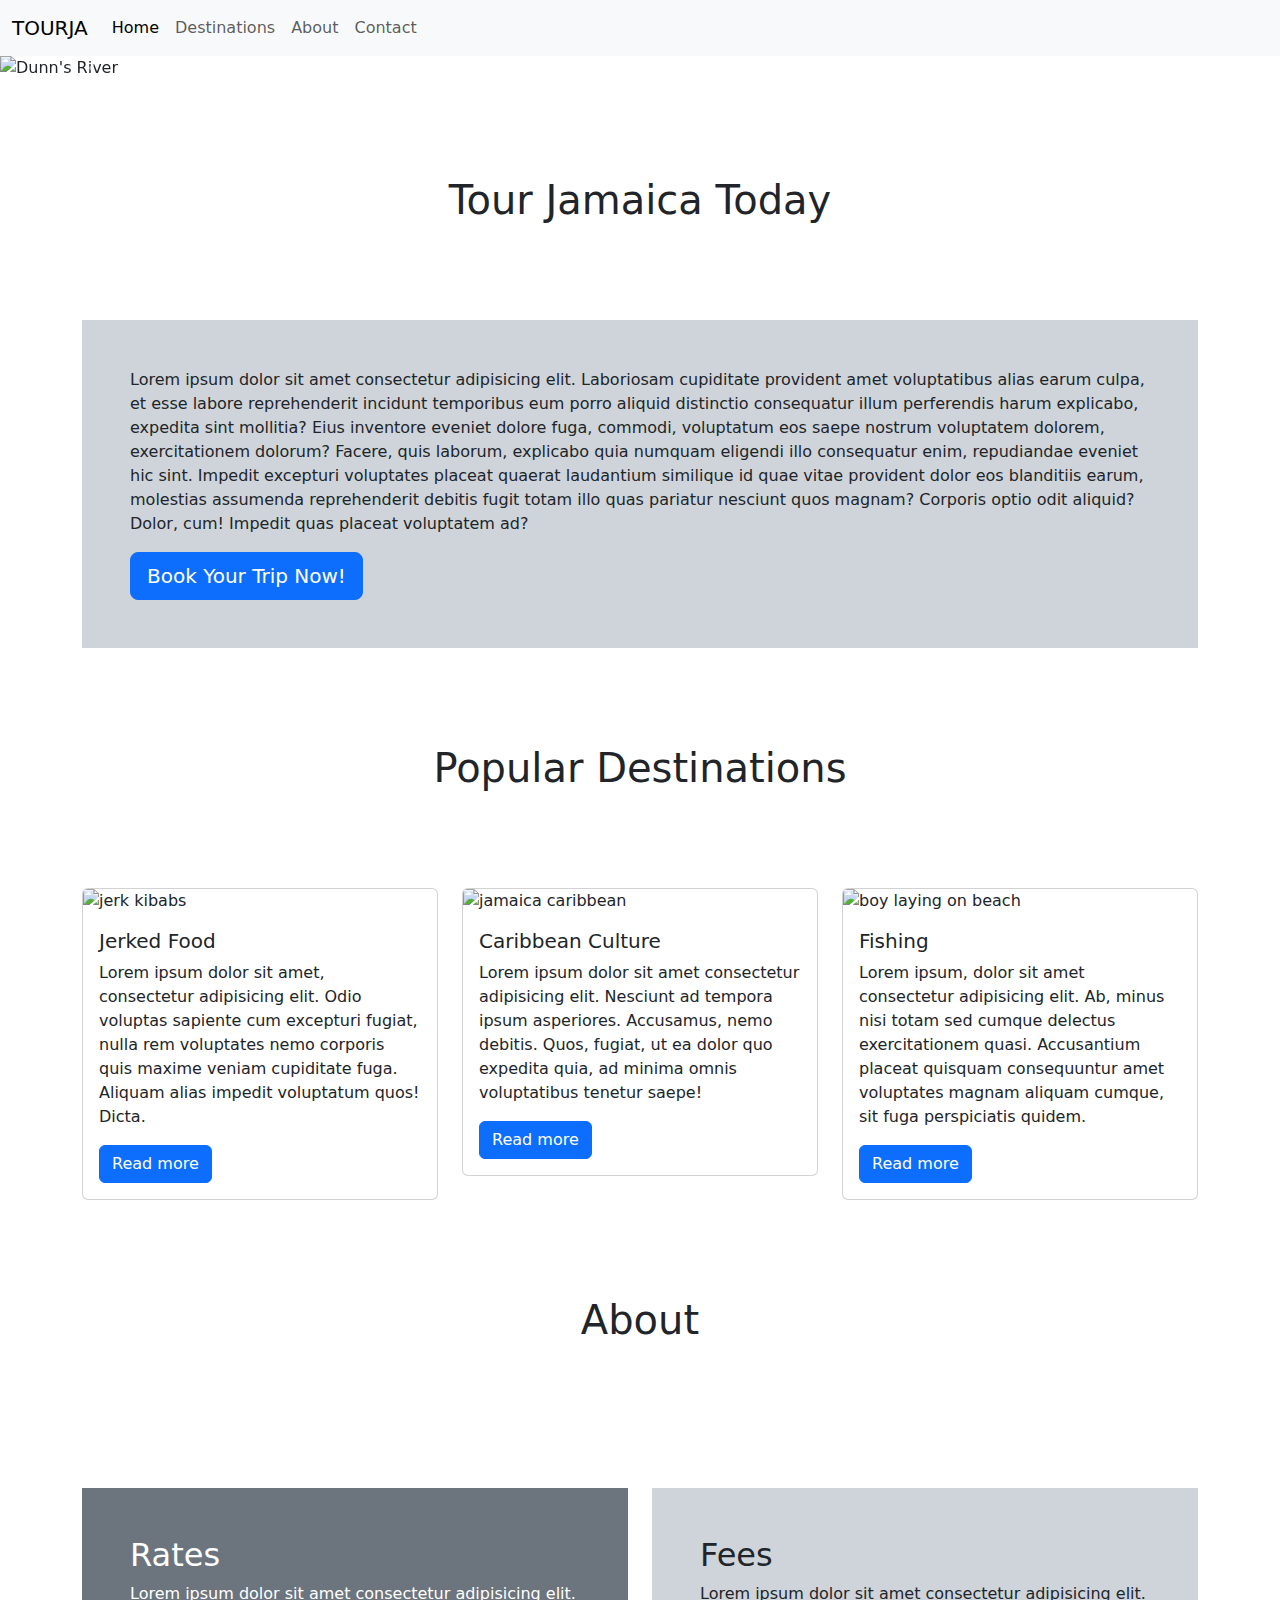
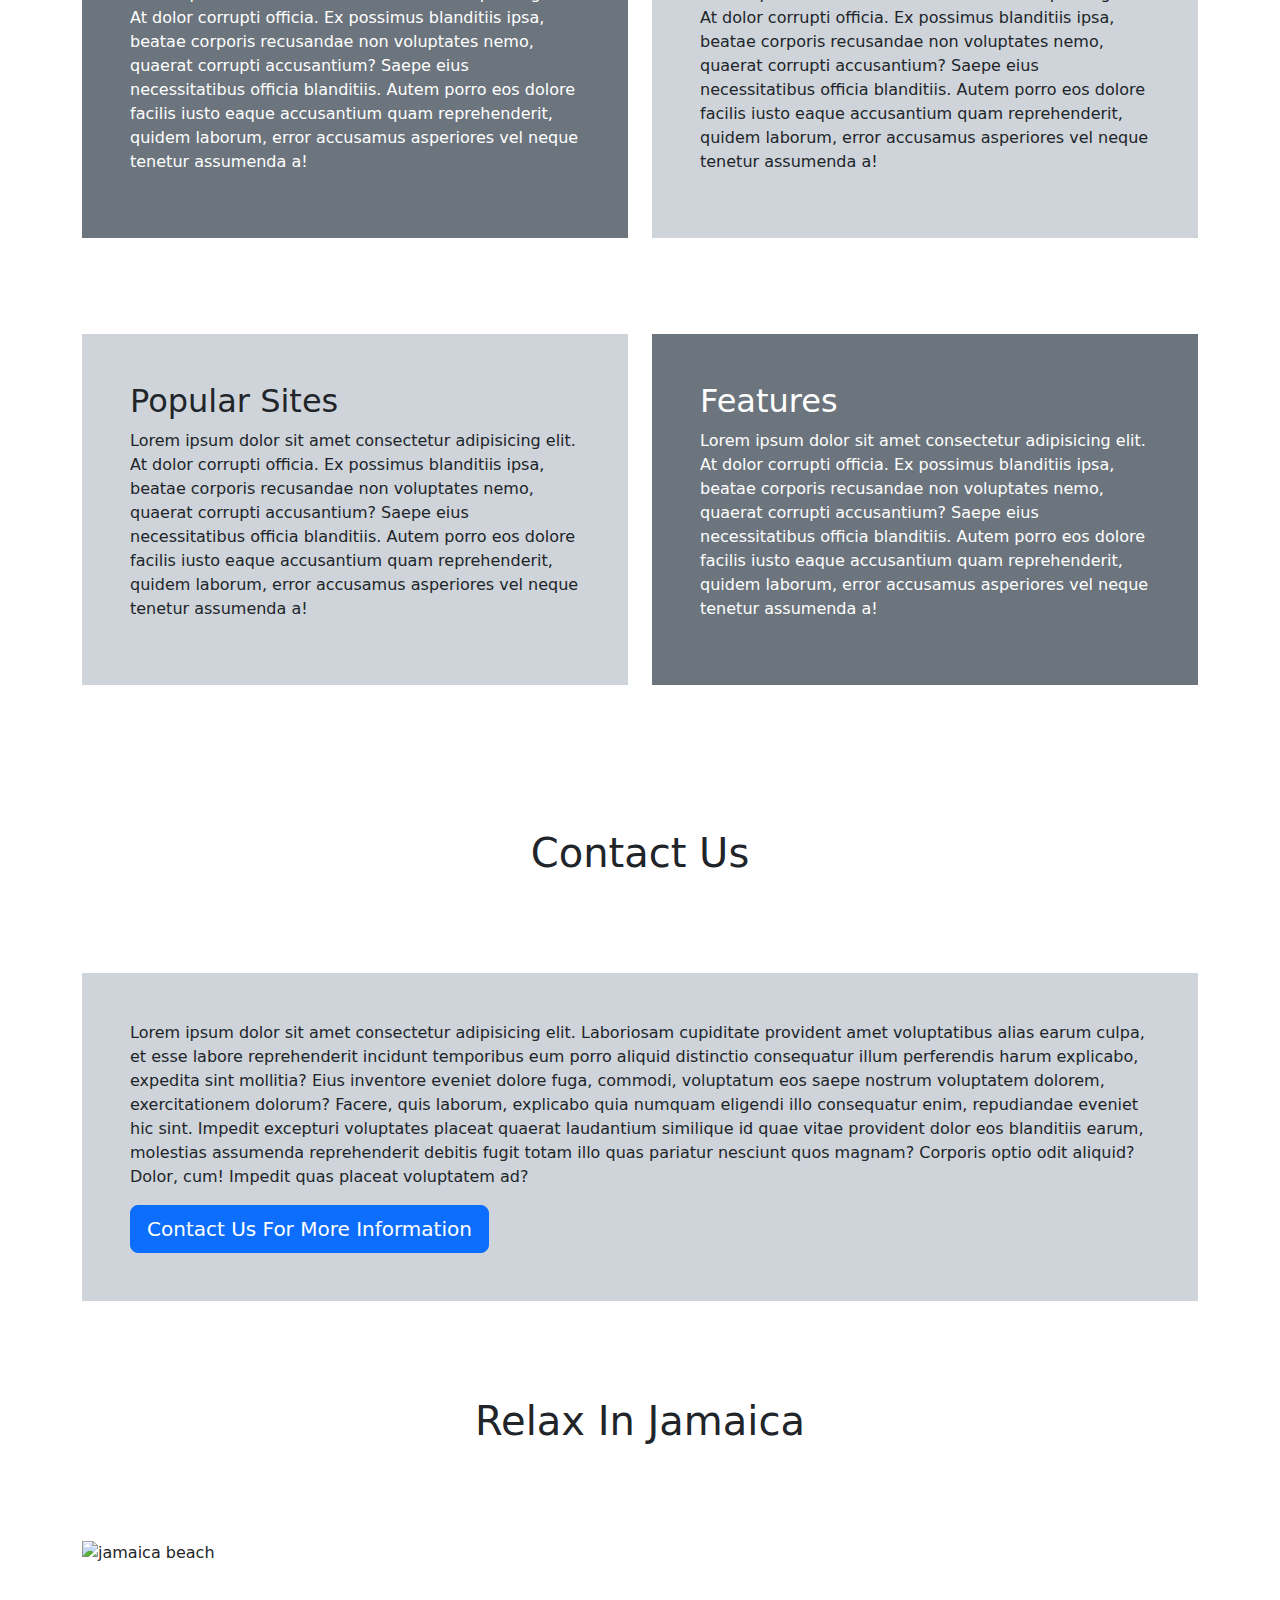
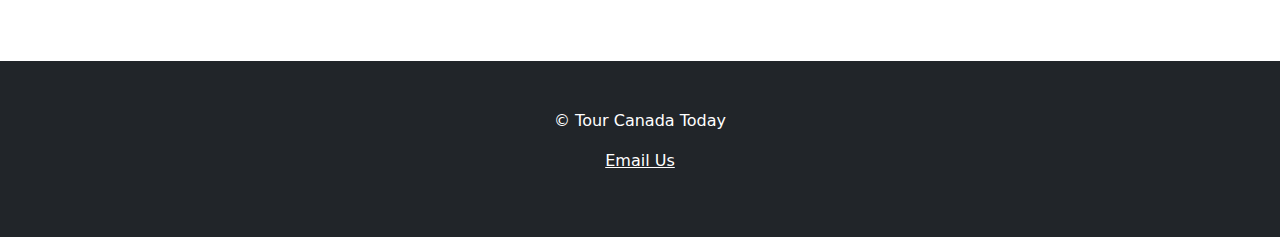
==== projects/tourja/index.html @ a2c74f95 "PROJECTS" ====
<!DOCTYPE html>
<html lang="en">
<head>
    <meta charset="UTF-8">
    <meta name="viewport" content="width=device-width, initial-scale=1.0">
    <!-- Latest compiled and minified CSS -->
    <link href="https://cdn.jsdelivr.net/npm/bootstrap@5.3.3/dist/css/bootstrap.min.css" rel="stylesheet">
    <title>TOURJA</title>
</head>
<body>
    
    <nav class="navbar navbar-expand-lg bg-body-tertiary sticky-top">

        <div class="container-fluid">
          <a class="navbar-brand" href="./index.html">TOURJA</a>
          <button class="navbar-toggler" type="button" data-bs-toggle="collapse" data-bs-target="#navbarNav" aria-controls="navbarNav" aria-expanded="false" aria-label="Toggle navigation">
            <span class="navbar-toggler-icon"></span>
          </button>
          <div class="collapse navbar-collapse" id="navbarNav">
            <ul class="navbar-nav">
              <li class="nav-item">
                <a class="nav-link active" aria-current="page" href="#carouselExampleIndicators">Home</a>
              </li>
              <li class="nav-item">
                <a class="nav-link" href="#destinations">Destinations</a>
              </li>
              <li class="nav-item">
                <a class="nav-link" href="#about">About</a>
              </li>
              <li class="nav-item">
                <a class="nav-link" href="#contact">Contact</a>
              </li>
            </ul>
          </div>
        </div>

    </nav>
    
    
    <div id="carouselExampleIndicators" class="carousel slide">
        <div class="carousel-indicators">
          <button type="button" data-bs-target="#carouselExampleIndicators" data-bs-slide-to="0" class="active" aria-current="true" aria-label="Slide 1"></button>
          <button type="button" data-bs-target="#carouselExampleIndicators" data-bs-slide-to="1" aria-label="Slide 2"></button>
          <button type="button" data-bs-target="#carouselExampleIndicators" data-bs-slide-to="2" aria-label="Slide 3"></button>
          <button type="button" data-bs-target="#carouselExampleIndicators" data-bs-slide-to="3" aria-label="Slide 4"></button>
        </div>
        <div class="carousel-inner">
          <div class="carousel-item active">
            <img src="https://cdn.pixabay.com/photo/2017/08/29/22/20/jamaica-2695087_1280.jpg" class="d-block w-100" alt="Dunn's River">
          </div>
          <div class="carousel-item">
            <img src="https://cdn.pixabay.com/photo/2017/06/16/16/07/jamaica-2409533_1280.jpg" class="d-block w-100" alt="negril beach">
          </div>
          <div class="carousel-item">
            <img src="https://cdn.pixabay.com/photo/2020/01/23/00/50/sky-4786640_1280.jpg" class="d-block w-100" alt="jamaica train">
          </div>
          <div class="carousel-item">
            <img src="https://cdn.pixabay.com/photo/2012/02/17/14/53/fisherman-14156_1280.jpg" class="d-block w-100" alt="fisher men">
          </div>
        </div>
        <button class="carousel-control-prev" type="button" data-bs-target="#carouselExampleIndicators" data-bs-slide="prev">
          <span class="carousel-control-prev-icon" aria-hidden="true"></span>
          <span class="visually-hidden">Previous</span>
        </button>
        <button class="carousel-control-next" type="button" data-bs-target="#carouselExampleIndicators" data-bs-slide="next">
          <span class="carousel-control-next-icon" aria-hidden="true"></span>
          <span class="visually-hidden">Next</span>
        </button>
      </div>
    

    <main class="container">

        <h1 class="text-center p-5 my-5">Tour Jamaica Today</h1>

        <div class="w-100 bg-dark-subtle p-5 mb-5">
            <p>
                Lorem ipsum dolor sit amet consectetur adipisicing elit. Laboriosam cupiditate provident amet voluptatibus alias earum culpa, et esse labore reprehenderit incidunt temporibus eum porro aliquid distinctio consequatur illum perferendis harum explicabo, expedita sint mollitia? Eius inventore eveniet dolore fuga, commodi, voluptatum eos saepe nostrum voluptatem dolorem, exercitationem dolorum? Facere, quis laborum, explicabo quia numquam eligendi illo consequatur enim, repudiandae eveniet hic sint. Impedit excepturi voluptates placeat quaerat laudantium similique id quae vitae provident dolor eos blanditiis earum, molestias assumenda reprehenderit debitis fugit totam illo quas pariatur nesciunt quos magnam? Corporis optio odit aliquid? Dolor, cum! Impedit quas placeat voluptatem ad?
            </p>
            <button type="button" class="btn btn-primary btn-lg">Book Your Trip Now!</button>
        </div>


        <h2 id="destinations" class="fs-1 text-center p-5 my-5">Popular Destinations</h2>

        <div class="row">

            <div class="col">
                <div class="card">
                    <img src="https://cdn.pixabay.com/photo/2017/09/30/08/22/caribbean-2801439_1280.jpg" class="card-img-top" alt="jerk kibabs">
                    <div class="card-body">
                        <h5 class="card-title">Jerked Food</h5>
                        <p class="card-text">
                            Lorem ipsum dolor sit amet, consectetur adipisicing elit. Odio voluptas sapiente cum excepturi fugiat, nulla rem voluptates nemo corporis quis maxime veniam cupiditate fuga. Aliquam alias impedit voluptatum quos! Dicta.
                        </p>
                        <a href="#" class="btn btn-primary">Read more</a>
                    </div>
                  </div>
            </div>

            <div class="col">
                <div class="card">
                    <img src="https://cdn.pixabay.com/photo/2024/02/12/21/33/jamaica-8569623_1280.jpg" class="card-img-top" alt="jamaica caribbean">
                    <div class="card-body">
                      <h5 class="card-title">Caribbean Culture</h5>
                      <p class="card-text">Lorem ipsum dolor sit amet consectetur adipisicing elit. Nesciunt ad tempora ipsum asperiores. Accusamus, nemo debitis. Quos, fugiat, ut ea dolor quo expedita quia, ad minima omnis voluptatibus tenetur saepe!</p>
                      <a href="#" class="btn btn-primary">Read more</a>
                    </div>
                  </div>
            </div>

            <div class="col">
                <div class="card">
                    <img src="https://cdn.pixabay.com/photo/2012/02/17/14/51/jamaica-14029_1280.jpg" class="card-img-top" alt="boy laying on beach">
                    <div class="card-body">
                      <h5 class="card-title">Fishing</h5>
                      <p class="card-text">Lorem ipsum, dolor sit amet consectetur adipisicing elit. Ab, minus nisi totam sed cumque delectus exercitationem quasi. Accusantium placeat quisquam consequuntur amet voluptates magnam aliquam cumque, sit fuga perspiciatis quidem.</p>
                      <a href="#" class="btn btn-primary">Read more</a>
                    </div>
                  </div>
            </div>
            
        </div>


        <h2 id="about" class="fs-1 text-center p-5 my-5">About</h2>

        <div class="row">
            <div class="col-6">
                <div class="bg-secondary text-white p-5 my-5">
                    <h2>Rates</h2>
                    <p>
                        Lorem ipsum dolor sit amet consectetur adipisicing elit. At dolor corrupti officia. Ex possimus blanditiis ipsa, beatae corporis recusandae non voluptates nemo, quaerat corrupti accusantium? Saepe eius necessitatibus officia blanditiis. Autem porro eos dolore facilis iusto eaque accusantium quam reprehenderit, quidem laborum, error accusamus asperiores vel neque tenetur assumenda a!
                    </p>
                </div>
            </div>

            <div class="col-6">
                <div class="bg-dark-subtle p-5 my-5">
                    <h2>Fees </h2>
                    <p>
                        Lorem ipsum dolor sit amet consectetur adipisicing elit. At dolor corrupti officia. Ex possimus blanditiis ipsa, beatae corporis recusandae non voluptates nemo, quaerat corrupti accusantium? Saepe eius necessitatibus officia blanditiis. Autem porro eos dolore facilis iusto eaque accusantium quam reprehenderit, quidem laborum, error accusamus asperiores vel neque tenetur assumenda a!
                    </p>
                </div>
            </div>

            <div class="col-6">
                <div class="bg-dark-subtle p-5 my-5">
                    <h2>Popular Sites</h2>
                    <p>
                        Lorem ipsum dolor sit amet consectetur adipisicing elit. At dolor corrupti officia. Ex possimus blanditiis ipsa, beatae corporis recusandae non voluptates nemo, quaerat corrupti accusantium? Saepe eius necessitatibus officia blanditiis. Autem porro eos dolore facilis iusto eaque accusantium quam reprehenderit, quidem laborum, error accusamus asperiores vel neque tenetur assumenda a!
                    </p>
                </div>
            </div>

            <div class="col-6">
                <div class="bg-secondary text-white p-5 my-5">
                    <h2>Features</h2>
                    <p>
                        Lorem ipsum dolor sit amet consectetur adipisicing elit. At dolor corrupti officia. Ex possimus blanditiis ipsa, beatae corporis recusandae non voluptates nemo, quaerat corrupti accusantium? Saepe eius necessitatibus officia blanditiis. Autem porro eos dolore facilis iusto eaque accusantium quam reprehenderit, quidem laborum, error accusamus asperiores vel neque tenetur assumenda a!
                    </p>
                </div>
            </div>
        </div>


        <h2 id="contact" class="fs-1 text-center p-5 my-5">Contact Us</h2>

        <div class="w-100 bg-dark-subtle p-5 mb-5">
            <p>
                Lorem ipsum dolor sit amet consectetur adipisicing elit. Laboriosam cupiditate provident amet voluptatibus alias earum culpa, et esse labore reprehenderit incidunt temporibus eum porro aliquid distinctio consequatur illum perferendis harum explicabo, expedita sint mollitia? Eius inventore eveniet dolore fuga, commodi, voluptatum eos saepe nostrum voluptatem dolorem, exercitationem dolorum? Facere, quis laborum, explicabo quia numquam eligendi illo consequatur enim, repudiandae eveniet hic sint. Impedit excepturi voluptates placeat quaerat laudantium similique id quae vitae provident dolor eos blanditiis earum, molestias assumenda reprehenderit debitis fugit totam illo quas pariatur nesciunt quos magnam? Corporis optio odit aliquid? Dolor, cum! Impedit quas placeat voluptatem ad?
            </p>
            <button type="button" class="btn btn-primary btn-lg"><a href="mailto: email@gmail.com" class="text-white text-decoration-none">Contact Us For More Information</a></button>
        </div>


        <h2 id="contact" class="fs-1 text-center p-5 my-5">Relax In Jamaica </h2>
        <img 
            src="https://cdn.pixabay.com/photo/2019/12/25/03/24/beach-4717768_1280.jpg" 
            alt="jamaica beach"
            class="w-100 mb-5"
        >


    </main>

    <footer class="bg-dark mt-5 p-5 text-white text-center">
        <p>
            &copy; Tour Canada Today
        </p>
        <p>
            <a 
                ref="mailto: email@gmail.com"
                class="text-white"
            >
                Email Us
            </a>
        </p>
    </footer>



    <!-- Latest compiled JavaScript -->
    <script src="https://cdn.jsdelivr.net/npm/bootstrap@5.3.3/dist/js/bootstrap.bundle.min.js"></script>
</body>
</html>
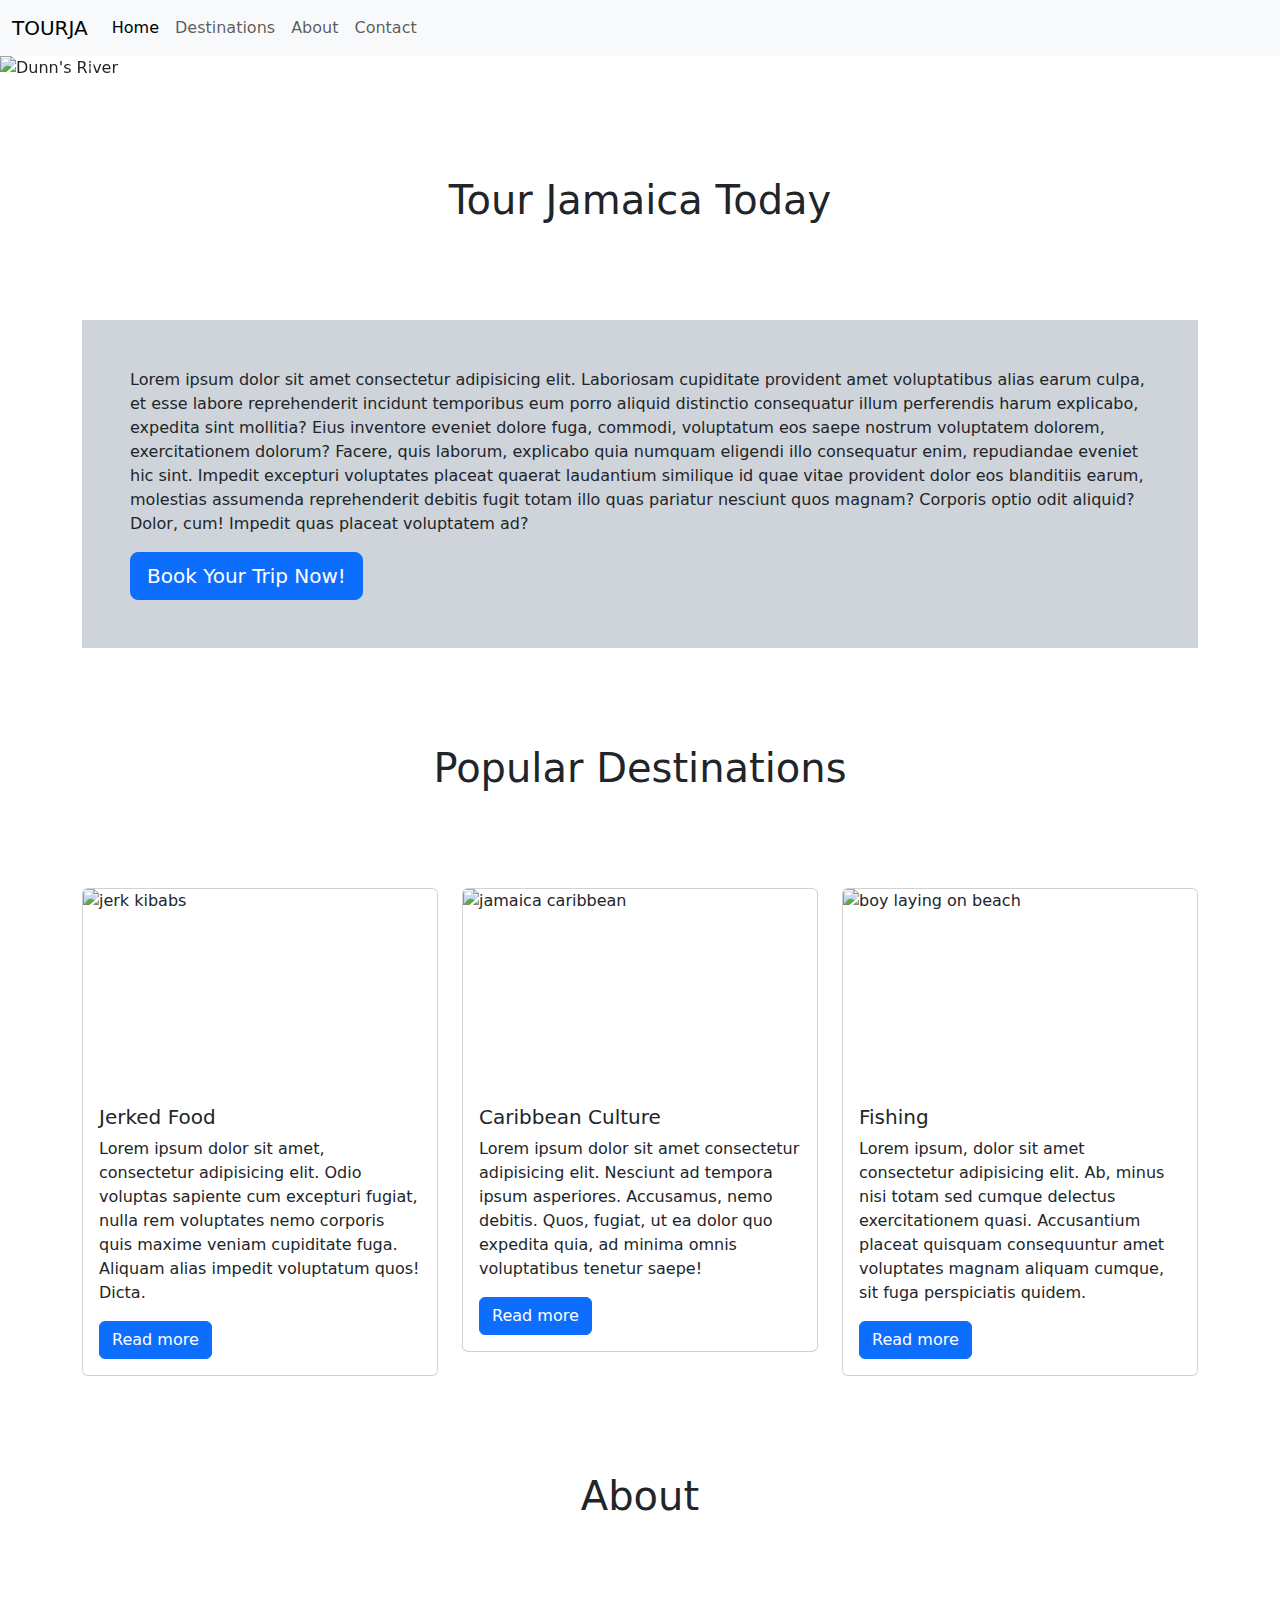
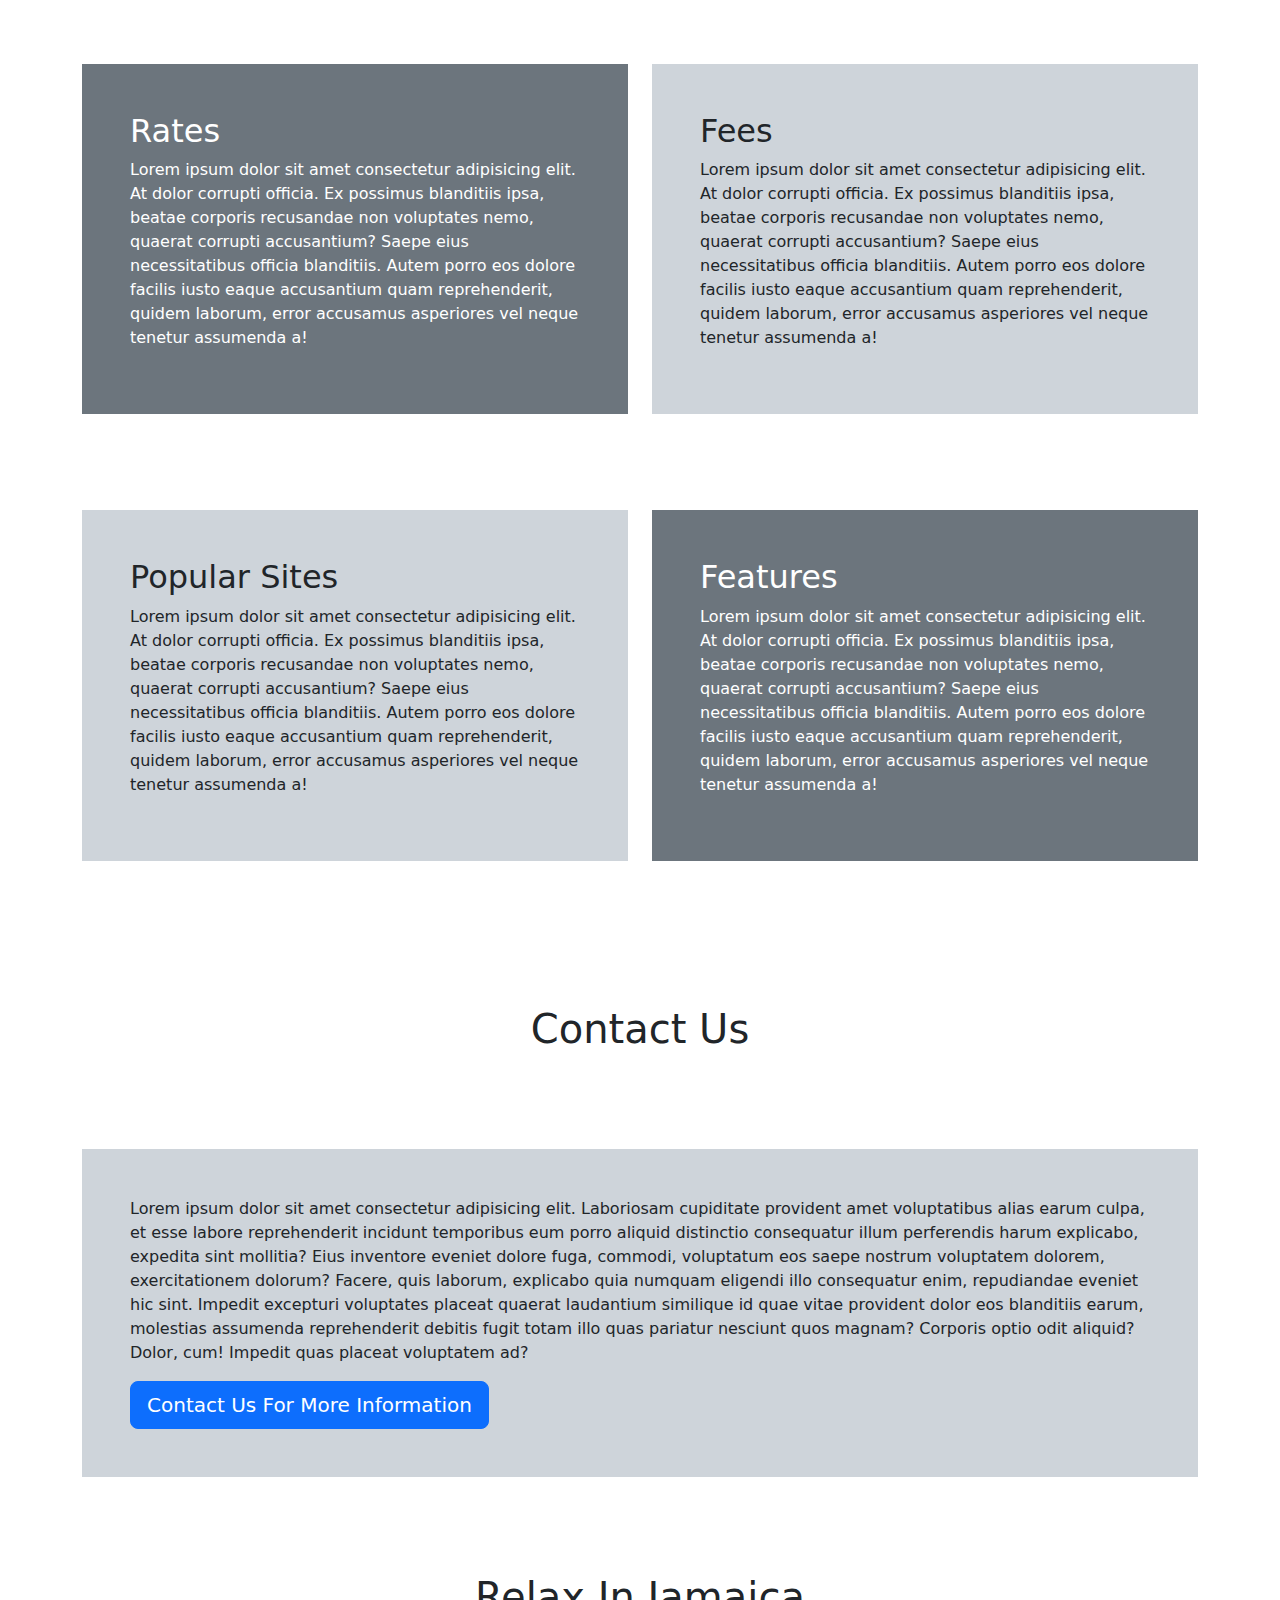
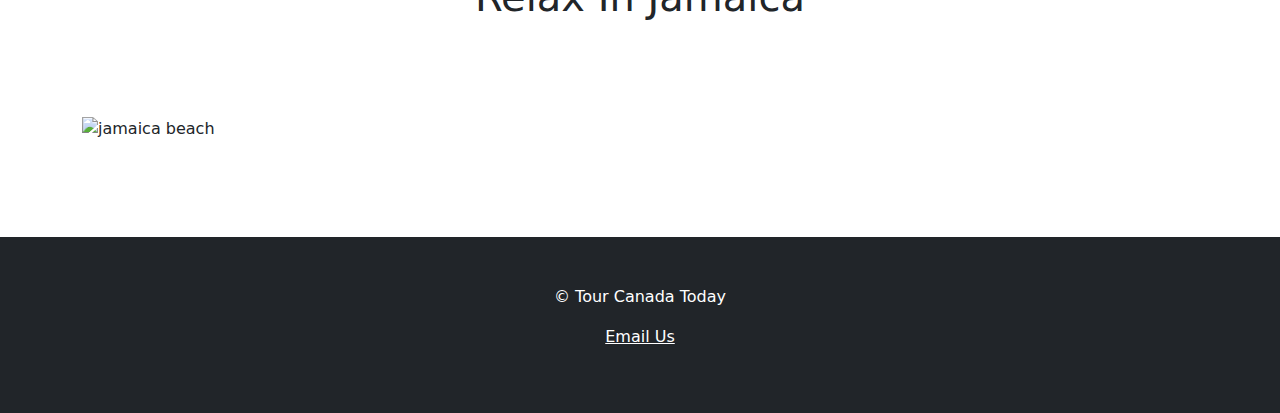
==== commit beeaa09a: "TOURJA" ====
--- a/projects/tourja/index.html
+++ b/projects/tourja/index.html
@@ -6,6 +6,13 @@
     <!-- Latest compiled and minified CSS -->
     <link href="https://cdn.jsdelivr.net/npm/bootstrap@5.3.3/dist/css/bootstrap.min.css" rel="stylesheet">
     <title>TOURJA</title>
+
+    <style>
+      .card-img-top {
+          height: 200px; /* Set the desired height */
+          object-fit: cover; /* Ensures the image covers the entire area while maintaining aspect ratio */
+      }
+  </style>
 </head>
 <body>
     
@@ -87,7 +94,11 @@
 
             <div class="col">
                 <div class="card">
-                    <img src="https://cdn.pixabay.com/photo/2017/09/30/08/22/caribbean-2801439_1280.jpg" class="card-img-top" alt="jerk kibabs">
+                    <img 
+                        src="https://cdn.pixabay.com/photo/2017/09/30/08/22/caribbean-2801439_1280.jpg" 
+                        class="card-img-top card-img-top" 
+                        alt="jerk kibabs"
+                    >
                     <div class="card-body">
                         <h5 class="card-title">Jerked Food</h5>
                         <p class="card-text">
@@ -100,18 +111,27 @@
 
             <div class="col">
                 <div class="card">
-                    <img src="https://cdn.pixabay.com/photo/2024/02/12/21/33/jamaica-8569623_1280.jpg" class="card-img-top" alt="jamaica caribbean">
+                    <img 
+                        src="https://cdn.pixabay.com/photo/2024/02/12/21/33/jamaica-8569623_1280.jpg" 
+                        class="card-img-top card-img-top" 
+                        alt="jamaica caribbean"
+                    >
                     <div class="card-body">
                       <h5 class="card-title">Caribbean Culture</h5>
                       <p class="card-text">Lorem ipsum dolor sit amet consectetur adipisicing elit. Nesciunt ad tempora ipsum asperiores. Accusamus, nemo debitis. Quos, fugiat, ut ea dolor quo expedita quia, ad minima omnis voluptatibus tenetur saepe!</p>
                       <a href="#" class="btn btn-primary">Read more</a>
                     </div>
-                  </div>
+                </div>
             </div>
 
             <div class="col">
                 <div class="card">
-                    <img src="https://cdn.pixabay.com/photo/2012/02/17/14/51/jamaica-14029_1280.jpg" class="card-img-top" alt="boy laying on beach">
+                    <img 
+                        src="https://cdn.pixabay.com/photo/2012/02/17/14/51/jamaica-14029_1280.jpg" 
+                        class="card-img-top mh-25 card-img-top" 
+                        alt="boy laying on beach"
+                    >
+                    
                     <div class="card-body">
                       <h5 class="card-title">Fishing</h5>
                       <p class="card-text">Lorem ipsum, dolor sit amet consectetur adipisicing elit. Ab, minus nisi totam sed cumque delectus exercitationem quasi. Accusantium placeat quisquam consequuntur amet voluptates magnam aliquam cumque, sit fuga perspiciatis quidem.</p>
@@ -184,13 +204,14 @@
 
     </main>
 
+    
     <footer class="bg-dark mt-5 p-5 text-white text-center">
         <p>
             &copy; Tour Canada Today
         </p>
         <p>
             <a 
-                ref="mailto: email@gmail.com"
+                href="mailto: email@gmail.com"
                 class="text-white"
             >
                 Email Us
